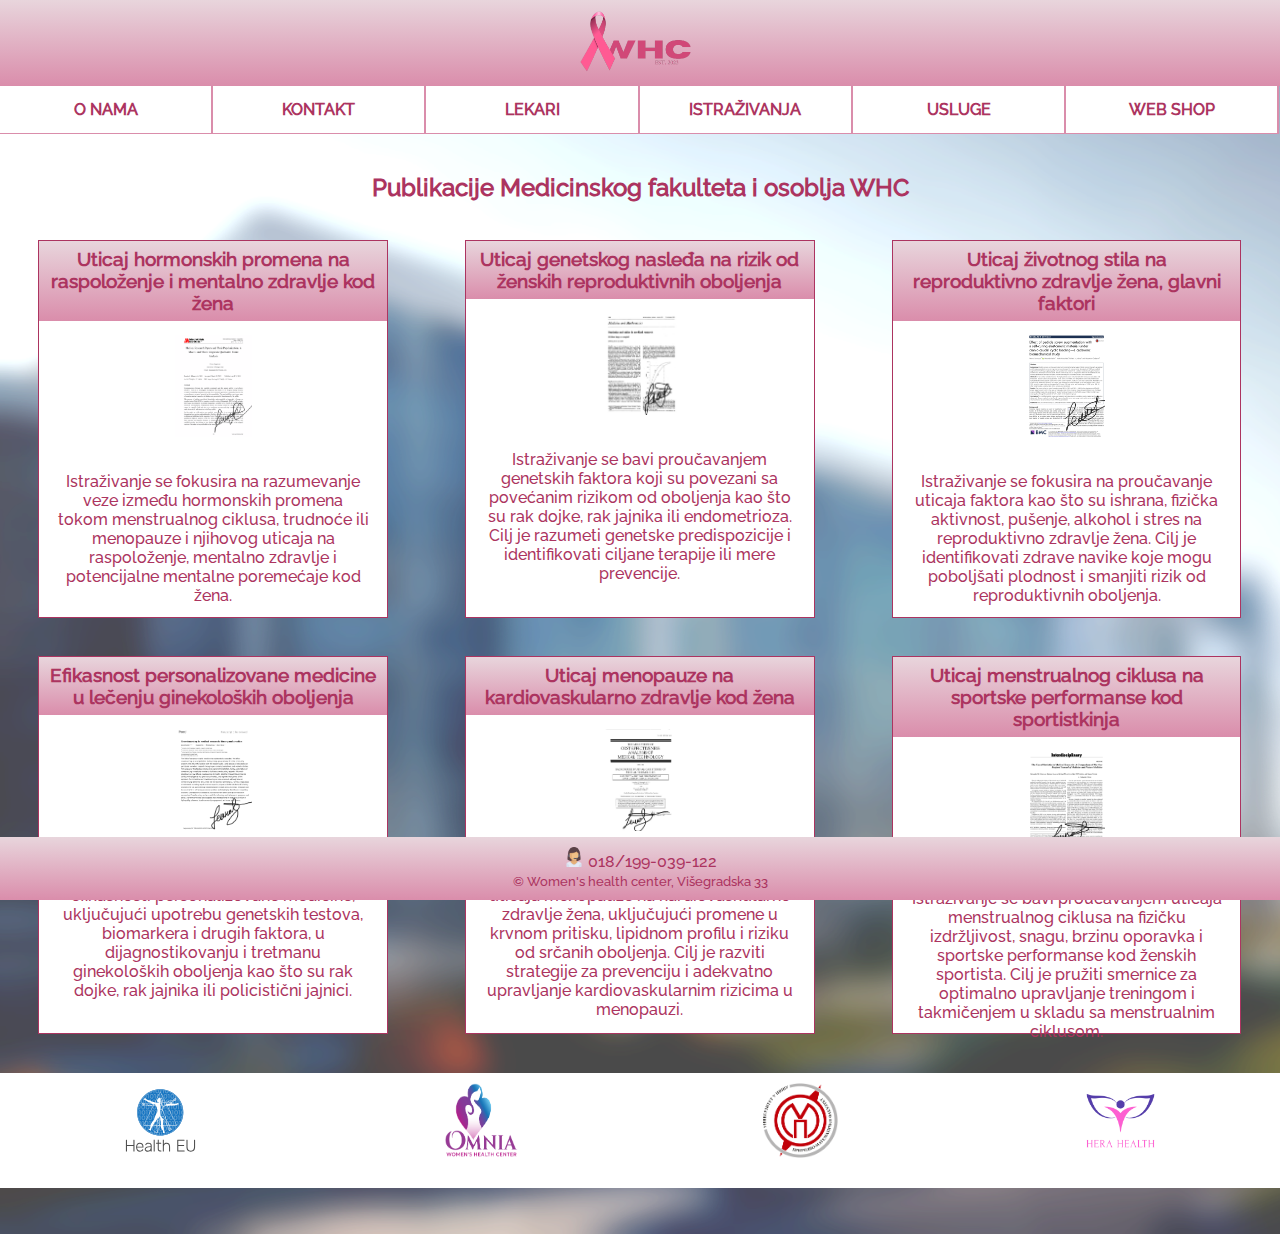
==== Stranice/Istrazivanja.html @ 582cd422 "finish" ====
<!DOCTYPE html>
<html lang="en">
<head>
    <meta charset="UTF-8">
    <meta http-equiv="X-UA-Compatible" content="IE=edge">
    <meta name="viewport" content="width=device-width, initial-scale=1.0">
    <link rel="stylesheet" href="../Stil/style.css">
    <title>Onama</title>
</head>
<body>
    <!-- header -->
    <div class="row" >
        <header class="col-12 col-t-12">
            <a href="../index.html"><img src="../Slike/Logoi/logo_transparent.png" alt="logo"></a>
        </header>
    </div>

    <!-- navigacija -->
    <div class="row margin">
        <nav class="col-12 col-t-12">
            <ul>
                <a href="Onama.html"><li class="col-2 col-t-6">O NAMA</li></a>
                <a href="Kontaktirajtenas.html"><li class="col-2 col-t-6">KONTAKT</li></a>
                <a href="Lekari.html"><li class="col-2 col-t-6">LEKARI</li></a>
                <a href="Istrazivanja.html"><li class="col-2 col-t-6">ISTRAŽIVANJA</li></a>
                <a href="Usluge.html"><li class="col-2 col-t-6">USLUGE</li></a>
                <a href="Webshop.html"><li class="col-2 col-t-6">WEB SHOP</li></a>
            </ul>
        </nav>
    </div>

    <div class="row istrazivanja" style="padding-top: 3%;">
        <h2 class="col-12 col-t-12">Publikacije Medicinskog fakulteta i osoblja WHC</h2>
    </div>

    <div class="row istrazivanja">
        <div class="col-4 col-t-4 is">
            <div class="col-12 col-t-12 visina">
                <h3 class="col-12 col-t-12 publikacijenaslov">
                    Uticaj hormonskih promena na raspoloženje i mentalno zdravlje kod žena
                </h3>
                <img src="../Slike/Istrazivanja/1.png" alt="" srcset="">
                <p class="col-12 col-t-12">
                    Istraživanje se fokusira na razumevanje veze između hormonskih 
                    promena tokom menstrualnog ciklusa, trudnoće ili menopauze i njihovog uticaja na
                    raspoloženje, mentalno zdravlje i potencijalne mentalne poremećaje kod žena.
                </p>
            </div>
        </div>
        <div class="col-4 col-t-4 is">
            <div class="col-12 col-t-12 visina">
                <h3 class="col-12 col-t-12 publikacijenaslov">
                    Uticaj genetskog nasleđa na rizik od ženskih reproduktivnih oboljenja
                </h3>
                <img src="../Slike/Istrazivanja/2.jpg" alt="" srcset="">
                <p class="col-12 col-t-12">
                    Istraživanje se bavi proučavanjem genetskih faktora koji su povezani sa povećanim rizikom od oboljenja kao što su rak dojke, 
                    rak jajnika ili endometrioza. Cilj je razumeti genetske predispozicije i identifikovati ciljane terapije ili mere prevencije.
                </p>
            </div>
        </div>
        <div class="col-4 col-t-4 is">
            <div class="col-12 col-t-12 visina">
                <h3 class="col-12 col-t-12 publikacijenaslov">
                    Uticaj životnog stila na reproduktivno zdravlje žena, glavni faktori
                </h3>
                <img src="../Slike/Istrazivanja/3.jpg" alt="" srcset="">
                <p class="col-12 col-t-12">
                    Istraživanje se fokusira na proučavanje uticaja faktora kao što su ishrana, fizička aktivnost, 
                    pušenje, alkohol i stres na reproduktivno zdravlje žena. Cilj je identifikovati zdrave navike 
                    koje mogu poboljšati plodnost i smanjiti rizik od reproduktivnih oboljenja.
                </p>
            </div>
        </div>
    </div>
    <div class="row istrazivanja">
        <div class="col-4 col-t-4 pd">
            <div class="col-12 col-t-12 visina">
                <h3 class="col-12 col-t-12 publikacijenaslov">
                    Efikasnost personalizovane medicine u lečenju ginekoloških oboljenja
                </h3>
                <img src="../Slike/Istrazivanja/4.png" alt="" srcset="">
                <p class="col-12 col-t-12">
                    Istraživanje se bavi proučavanjem efikasnosti personalizovane medicine, uključujući upotrebu genetskih testova, 
                    biomarkera i drugih faktora, u dijagnostikovanju i tretmanu ginekoloških oboljenja kao što su rak dojke, 
                    rak jajnika ili policistični jajnici.
                </p>
            </div>
        </div>
        <div class="col-4 col-t-4 pd">
            <div class="col-12 col-t-12 visina">
                <h3 class="col-12 col-t-12 publikacijenaslov">
                    Uticaj menopauze na kardiovaskularno zdravlje kod žena
                </h3>
                <img src="../Slike/Istrazivanja/5.jpg" alt="" srcset="">
                <p class="col-12 col-t-12">
                    Istraživanje se fokusira na razumevanje uticaja menopauze na kardiovaskularno zdravlje žena, 
                    uključujući promene u krvnom pritisku, lipidnom profilu i riziku od srčanih oboljenja. 
                    Cilj je razviti strategije za prevenciju i adekvatno upravljanje kardiovaskularnim rizicima u menopauzi.
                </p>
            </div>
        </div>
        <div class="col-4 col-t-4 pd">
            <div class="col-12 col-t-12 visina">
                <h3 class="col-12 col-t-12 publikacijenaslov">
                    Uticaj menstrualnog ciklusa na sportske performanse kod sportistkinja
                </h3>
                <img src="../Slike/Istrazivanja/6.png" alt="" srcset="">
                <p class="col-12 col-t-12">
                    Istraživanje se bavi proučavanjem uticaja menstrualnog ciklusa na fizičku izdržljivost, snagu, brzinu oporavka
                    i sportske performanse kod ženskih sportista. Cilj je pružiti smernice za optimalno upravljanje treningom 
                    i takmičenjem u skladu sa menstrualnim ciklusom.
                </p>
            </div>
        </div>
    </div>

    <!-- sponzori -->
    <div class="row sponzori">
        <div class="col-3 col-t-6 logosponzor"><img src="../Slike/Logoi/logosponzor.svg" alt="logo"></div>
        <div class="col-3 col-t-6 logosponzor"><img src="../Slike/Logoi/logosponzor1.png" alt="logo"></div>
        <div class="col-3 col-t-6 logosponzor"><a href="https://www.pmf.ni.ac.rs/sr/" target="_blank"><img src="../Slike/Logoi/logosponzor2.png" alt="logo"></a></div>
        <div class="col-3 col-t-6 logosponzor"><img src="../Slike/Logoi/logosponzor3.png" alt="logo"></div>
    </div>

    <!-- footer -->
    <div class="row">
        <footer class="col-12 col-t-12">
            <img src="../Slike/Logoi/operator.png">
            018/199-039-122 <br>
            <small>&copy; Women's health center, Višegradska 33</small>
        </footer>
    </div>
    <script src="../Skript/istrazivanje.js"></script>
</body>
</html>
---- Stil/style.css ----
/* MAIN PODESAVANJA*/

/* boje stranice */

:root{
    --roze1: rgb(232,213,220);
    --roze2: rgb(111,36,65);
    --roze3: rgb(225,81,132);
    --roze4: rgb(218,141,171);
    --roze5: rgb(172,52,96);
    --roze6: rgb(54, 10, 27);
    --bela: white;
    --crna: black;
}

/* font */

@font-face {
    font-family: myFirstFont;
    src: url("Raleway-Medium.ttf");
}

@font-face {
    font-family: mySecondFont;
    src: url("Raleway-MediumItalic.ttf");
}

/* responzivnost */

.row{
    width: 100% ;
    overflow:hidden;
}

/* mobile dimensions */

@media only screen and (max-width:600px){
    [class*="col-"]{
        width: 100%;
    }
    .web-col{
        width: 25%;
    }
}

/* tablet dimensions */

@media only screen and (min-width:601px) and (max-width:1000px){
    [class*="col-"]{
        width: 100%;
        float:left;
    }
    .col-t-1{
        width: 8.33%;
    }
    .col-t-2{
        width: 16.66%;
    }
    .col-t-3{
        width: 25%;
    }
    .col-t-4{
        width: 33.33%;
    }
    .col-t-5{
        width: 41.66%;
    }
    .col-t-6{
        width: 50%;
    }
    .col-t-7{
        width: 58.33%;
    }
    .col-t-8{
        width: 66.66%;
    }
    .col-t-9{
        width: 75%;
    }
    .col-t-10{
        width: 83.33%;
    }
    .col-t-11{
        width: 91.66%;
    }
    .col-t-12{
        width: 100%;
    }
}

/* desktop dimensions */

@media only screen and (min-width:1001px){
    [class*="col-"]{
        float: left;
    }
    .col-1{
        width: 8.33%;
    }
    .col-2{
        width: 16.66%;
    }
    .col-3{
        width: 25%;
    }
    .col-4{
        width: 33.33%;
    }
    .col-5{
        width: 41.66%;
    }
    .col-6{
        width: 50%;
    }
    .col-7{
        width: 58.33%;
    }
    .col-8{
        width: 66.66%;
    }
    .col-9{
        width: 75%;
    }
    .col-10{
        width: 83.33%;
    }
    .col-11{
        width: 91.66%;
    }
    .col-12{
        width: 100%;
    }
}

/* navigacija, heder, futer */

header,footer{
    background-image: linear-gradient(var(--roze1),var(--roze4));
    text-align: center;
    padding: 10px;
}

footer{
    bottom: 0%;
    position: fixed;
}

footer img {
    width: 20px;
}

header img{
    width: 10%;
    height: 10%;
}

nav ul li{
    list-style: none;
    text-align: center;
    padding: 14px;
    border-right: 2px solid var(--roze4);
    border-bottom: 1px solid var(--roze4);
    background-color: var(--bela);
}

nav ul li:hover{
    color: var(--roze2);
    background-color: var(--roze1);
}

/* bodi */

*{
    margin: 0%;
    padding: 0%;
    box-sizing: border-box;
    font-family:myFirstFont;
    color: var(--roze5);
}

body{
    background-image: url("../Slike/Background.png");
    /* animation: transition 0.6s; */
    background-size: cover;
}

/* hiperlinkovi */

a{
    text-decoration: none;
    font-weight: bolder;
}

a:hover{
    color: var(--roze2);
}

a:active{
    color: var(--roze6);
}

/* animacija za slajdsou (index i webshop) */

.slajdsou{
    width: 100%;
}

.fade {
    animation-name: fade;
    animation-duration: 2s;
}
  
@keyframes fade {
    from {opacity: .5}
    to {opacity: 1}
}

iframe{
    border: none;
}

@keyframes transition{
    from {
        opacity: 0;
        transform: rotateX(-10deg);
    }
    to {
        opacity: 1;
        transform: rotateX(0);

    }
}

    /* INDEX.HTML */

/* naslovni pasus */

#pasusif{
    text-align: center;
    margin: auto;
    padding: 20px 0px 20px 20px;
    background-image: linear-gradient(var(--roze1),var(--roze4));
}

/* tabela */

div table tr td{
    padding: 4% 4% 0% 4%;
}

/* hiperlink za sidro tag koji vodi ka stranicama */

.odeljenja{
    font-weight: bold;
    font-style: italic;
}

/* uvodni pasus */

.uvod{
    padding: 4% 4% 0% 4%;
}

/* potpis i WHC logo */

.potpis{
    padding: 0% 3% 0% 3%;
}

.potpislogo{
    padding: 0% 6% 0% 0%;
}

/* button */

.dugme{
    text-align: center;
}

input[type=button],input[type=submit]{
    background-color: var(--roze1);
    border: solid 1px var(--roze5);
    border-radius: 10px;
    padding: 2%;
    font-weight: bold;
}

button{
    background-color: var(--roze1);
    border: solid 1px var(--roze5);
    border-radius: 5%;
    margin: 10%;
    padding: 1%;
    box-shadow: 5px 5px;
}

input[type=button]:hover,input[type=submit]:hover,button:hover{
    background-color: var(--roze4);
    border: solid 1px var(--roze2);
}

/* sponzori */

.logosponzor{
    background-color: var(--bela);
    text-align: center;
    padding: 0.8% 0.8% 2% 0.8%;
}

.logosponzor img{
    width: 75px;
    height: 75px;
}

.sponzori{
    margin-bottom: 3.6%;
}

        /* ONAMA.HTML */

/* klase za slike nagrada, nagrada1 je za sliku koja je vecih dimenzija */

.nagradetabela{
    width: 65%;
    box-shadow: 5px 5px;
}

#nagradetabela1{
    width: 50%;
    box-shadow: 5px 5px;
}

/* tabela sa kvalifikacijama */

#tabelaOnama {
    text-align: center;
    padding: 1% 2% 5% 2%;
}

#tabelaOnama div {
    padding: 1%;
}

        /* LEKARI.HTML*/

/* tabela lekara */

.lekari div{
    text-align: center;
    padding: 1%;
}

/* naziv specijalizacije */

.naziv{
    background-image: linear-gradient(var(--roze1),var(--roze4));
}

/* profili lekara */

.profil{
    background-color: var(--bela);
    padding: 1.5%;
}

/* lista dodata kao drugi red profila, cisto da bi stavila donju marginu */

#lista{
    margin-bottom: 2.1%;
}

        /* WEBSHOP.HTML */

/* tabela elemenata za kupovinu */

.tabelawebshop{
    text-align: center;
}

/* tabela cena */

.tabelawebshopinf{
    padding:0% 0% 3% 0%;
}

/* tabela imena */

.tabelawebshopinfo{
    padding:3% 0% 0% 0%;
}

/* celija iz tabele za zakazivanje pregleda i za narudzbenicu (index i webshop) */

.zakazivanje td{
    padding: 1%;
}

        /* USLUGE.HTML */

/* klasicna tabela sa mogucim uslugama */

#tabelausluga{
    background-color: var(--bela);
    padding: 0%;
    text-align: center;
}

/* podesavanje padinga celije */

#tabelausluga td{
    padding: 1.25%;
}

        /* KONTAKTIRAJTENAS.HTML */

/* 3 diva za mogucnost kontaktiranja */

.kontakt{
    background-color: var(--bela);
    padding: 2%;
    border: solid 1px var(--roze5);
    margin: 2% 4% 4% 4%;
    text-align: center;
}

/* ikonice */

.kontakt img{
    width: 12%;
}

/* podesavanje padinga u divovima */

.kontakt p,.kontakt h3, .kontakt iframe{
    padding: 1.75%;
}

            /* ISTRAZIVANJA */

.istrazivanja{
    text-align: center;
}

.istrazivanja img{
    width: 30%;
    background-color: var(--bela);
    padding: 4%;
}

.istrazivanja p{
    padding: 5%;
}

.istrazivanja div div{
    background-color: var(--bela);
    height: 360px;
    border: solid 1px var(--roze5);
    padding-bottom: 2%;
}

.publikacijenaslov{
    background-image: linear-gradient(var(--roze1),var(--roze4));
    padding: 2% 3% 2% 3%;
}

.istrazivanja .is{
    padding: 3%;
}

.istrazivanja .pd{
    padding: 0% 3% 3% 3%;
}
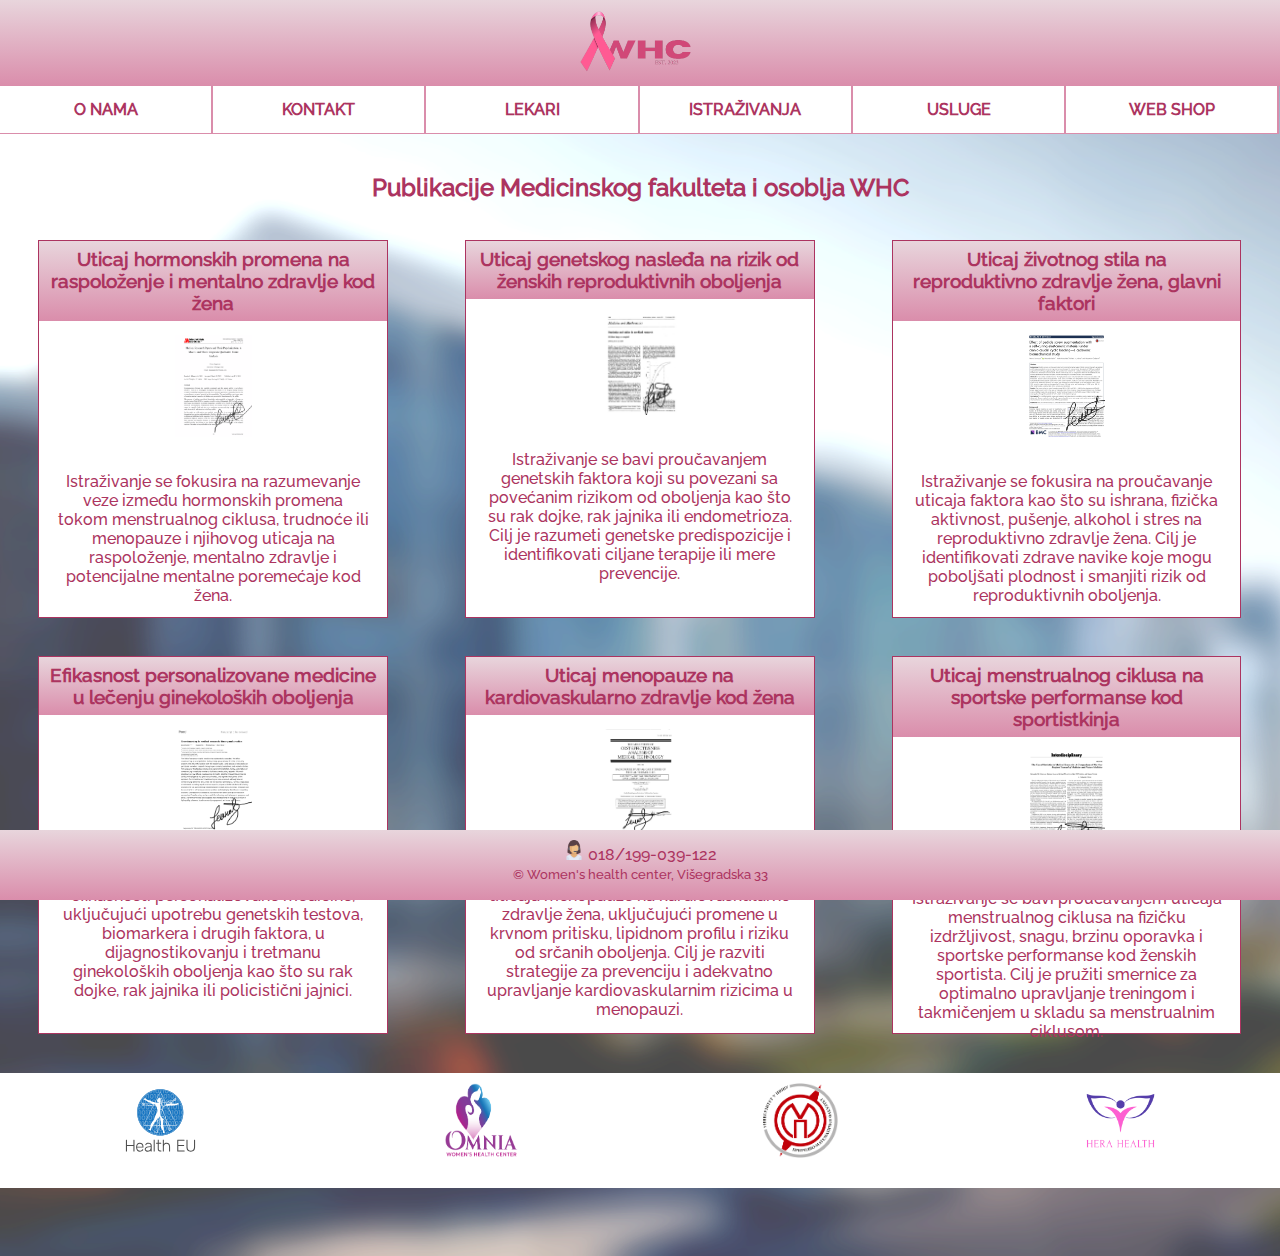
==== commit ed795ebc: "finish" ====
--- a/Stranice/Istrazivanja.html
+++ b/Stranice/Istrazivanja.html
@@ -5,7 +5,8 @@
     <meta http-equiv="X-UA-Compatible" content="IE=edge">
     <meta name="viewport" content="width=device-width, initial-scale=1.0">
     <link rel="stylesheet" href="../Stil/style.css">
-    <title>Onama</title>
+    <link rel="icon" type="image/png" href="../Slike/Logoi/logo.png">
+    <title>Istraživanja</title>
 </head>
 <body>
     <!-- header -->
--- a/Stil/style.css
+++ b/Stil/style.css
@@ -41,6 +41,23 @@
     .web-col{
         width: 25%;
     }
+    .k-pading{
+        padding-right: 8%;
+    }
+    .u-pading{
+        padding: 0% 4% 0% 1%;
+        font-size: small;
+    }
+    .prikazi{
+        display: block;
+    }
+    .sakrij{
+        display: none;
+    }
+    .sliciceMobilnaVerzija{
+        display: inline-block;
+        vertical-align: middle;
+    }
 }
 
 /* tablet dimensions */
@@ -86,6 +103,15 @@
     .col-t-12{
         width: 100%;
     }
+    .k-pading{
+        padding-right: 7%;
+    }
+    .displaynone{
+        display: none;
+    }
+    .displayNt{
+        display: none;
+    }
 }
 
 /* desktop dimensions */
@@ -130,6 +156,12 @@
     .col-12{
         width: 100%;
     }
+    .displaynone{
+        display: none;
+    }
+    .displayNd{
+        display: none;
+    }
 }
 
 /* navigacija, heder, futer */
@@ -141,8 +173,9 @@
 }
 
 footer{
-    bottom: 0%;
+    bottom: 0px;
     position: fixed;
+    height: 70px;
 }
 
 footer img {
@@ -180,7 +213,6 @@
 
 body{
     background-image: url("../Slike/Background.png");
-    /* animation: transition 0.6s; */
     background-size: cover;
 }
 
@@ -217,18 +249,6 @@
 
 iframe{
     border: none;
-}
-
-@keyframes transition{
-    from {
-        opacity: 0;
-        transform: rotateX(-10deg);
-    }
-    to {
-        opacity: 1;
-        transform: rotateX(0);
-
-    }
 }
 
     /* INDEX.HTML */
@@ -299,6 +319,12 @@
     border: solid 1px var(--roze2);
 }
 
+/* visina najtrazenijih usluga */
+
+.slikeLaboratorija{
+    height: 350px;
+}
+
 /* sponzori */
 
 .logosponzor{
@@ -312,8 +338,11 @@
     height: 75px;
 }
 
+/* .sponzori{
+    margin-bottom: 3.6%;
+} */
 .sponzori{
-    margin-bottom: 3.6%;
+    margin-bottom: 68px;
 }
 
         /* ONAMA.HTML */
@@ -401,7 +430,6 @@
 
 #tabelausluga{
     background-color: var(--bela);
-    padding: 0%;
     text-align: center;
 }
 
